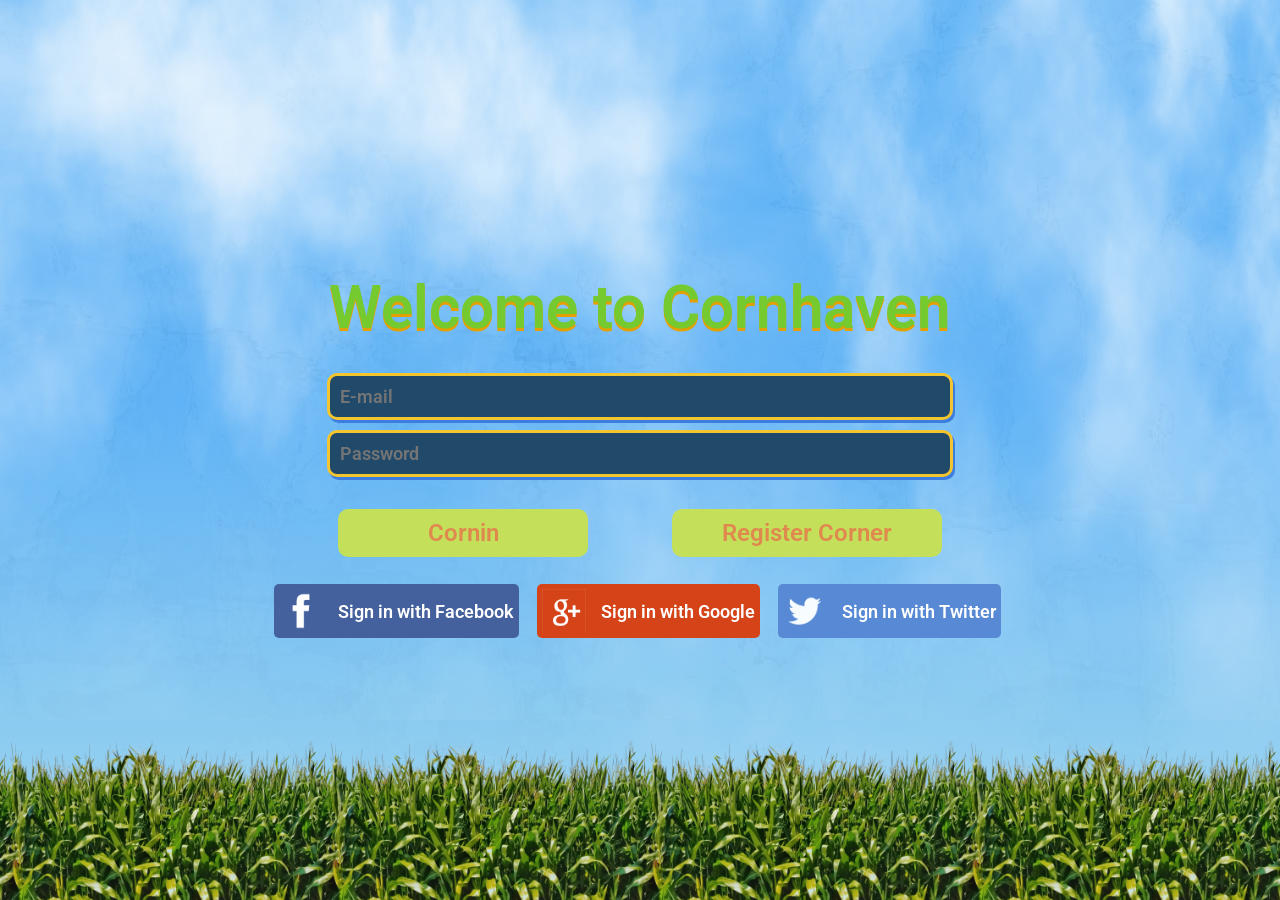
==== index.html @ 5dcd0a15 "Första" ====
<!DOCTYPE html>
<html lang="en">

<head>
    <meta charset="UTF-8">
    <meta http-equiv="X-UA-Compatible" content="IE=edge">
    <meta name="viewport" content="width=device-width, initial-scale=1.0">
    <title>Document</title>
    <link href="https://fonts.googleapis.com/css?family=Material+Icons|Material+Icons+Outlined|Material+Icons+Two+Tone|Material+Icons+Round|Material+Icons+Sharp" rel="stylesheet">
    <link rel="stylesheet" href="/css/stylev2.css">
    <link href="/your-path-to-fontawesome/css/solid.css" rel="stylesheet">
    <link rel="preconnect" href="https://fonts.gstatic.com">
    <link
        href="https://fonts.googleapis.com/css2?family=Poppins:wght@400;500;600;700;900&family=Roboto:ital,wght@0,100;0,300;0,400;0,500;0,700;0,900;1,100;1,300;1,400;1,500;1,700;1,900&display=swap"
        rel="stylesheet">
</head>

<body>
    <div class="clouds"></div>
    <div class="clouds clouds-small"></div>
    <div class="clouds clouds-small2"></div>
    <div class="container-login">
        <form class="container-flat-shadow corntainer-login">
            <label class="corngraph">Welcome to Cornhaven</label>
            <label class="tooltip-message" for="email">
                <input class="cornput" name="email" placeholder="E-mail" max="256" type="email" pattern="^([a-zA-Z\d\.\u0021-\u002D\u002F-\u003F\u005B-\u005F\u00A1-\u1FFF\u2C00-\uD7FF\w]{2,})(@){1}((?![\-])[a-zA-Z\[\]\.\d\u0021-\u002D\u002F-\u0040]{2,})([a-zA-Z\d\[\]]\w+|(([\d\[\]]{3,4}\.){3}[\d\]\[]){3,4})$">
            </label>
            <label class="tooltip-message" for="password">
                <input class="cornput" name="password" placeholder="Password" min="8" pattern="^(?=.*[a-z])(?=.*[A-Z])(?=.*\d)(?=.*[@$!%*?&])[A-Za-z\d@$!%*?&]{8,}$" type="password">
            </label>
            <div class="corntainer margin-b-m margin-t-m">
                <button class="corn-button" type="submit">Cornin</button>
                <a class="corn-button" href="/register.html">Register Corner</a>
            </div>
            <div class="corntainer-cornevenly">
                <button class="cornbook">Sign in with Facebook</button>
                <button class="cornoogle">Sign in with Google</button>
                <button class="cornitter">Sign in with Twitter</button>
            </div>
        </form>
    </div>
    <script src="https://cdn.jsdelivr.net/npm/bootstrap@5.0.0/dist/js/bootstrap.bundle.min.js"
        integrity="sha384-p34f1UUtsS3wqzfto5wAAmdvj+osOnFyQFpp4Ua3gs/ZVWx6oOypYoCJhGGScy+8"
        crossorigin="anonymous"></script>
    <script src="js/js.js"></script>
</body>

</html>
---- css/stylev2.css ----
* {
    font-family: 'Roboto', sans-serif;
}

:root {
    --color-sky: rgb(178, 206, 248);
    --color-sky-dark: rgb(33, 73, 106);
    --color-lightest: #dafdff;
    --color-light: #98e3fa;
    --color-dark: #3c7ddf;
    --color-darker: #32a1a6;
    --color-corn: #f3c52f;
    --color-corn-dark: #be9610;
    --color-green: #74ca2e;
    --color-purple: #AB43E0;
}

html {
    background: linear-gradient(0deg, rgba(163, 216, 238, 1) 0%, rgba(96, 179, 246, 1) 55%);
    width: 100%;
    height: 100%;
}

body {
    width: 100%;
    height: 100%;
    padding: 0px;
    margin: 0px;
    background-image: url(/content/cornground.webp);
    background-repeat: repeat-x;
    background-size: 25%;
    background-position: bottom;
}

.clouds {
    position: absolute;
    width: 100%;
    height: 100%;
    padding: 0px;
    margin: 0px;
    background-image: url(/content/clouds.webp);
    background-repeat: repeat-x;
    background-size: 400% 100%;
    background-position: top;
    z-index: -1;
    filter: brightness(2) contrast(200) saturate(0);
    animation-duration: 1500s;
    animation-name: clouding;
    animation-iteration-count: infinite;
}

.clouds-small {
    animation-duration: 2000s;
    background-size: 200% 80%;
}

.clouds-small2 {
    animation-duration: 1500s;
    background-size: 1000% 80%;
}

@keyframes clouding {
    from {
        background-position: 0px 0px;
    }
    to {
        background-position: 50000px 0px;
    }
}

.poppins {
    font-family: 'Poppins', sans-serif;
}

.container-main {
    display: grid;
    grid-template-columns: [left] auto [center] 60% [right] auto;
    grid-template-rows: [help] max-content [content] auto;
    height: 100%;
    justify-items: center;
}

.container-login {
    display: grid;
    grid-template-columns: [left] auto [center] 60% [right] auto;
    grid-template-rows: [top] auto [center] 50% [bottom] auto;
    height: 100%;
    justify-items: center;
    align-items: center;
}

.container {
    display: grid;
    grid-template-columns: [left] auto [center] 75% [right] auto;
    grid-template-rows: [margin] 50px [content] auto [margin2] 50px;
    height: 100%;
}

.container-3x1 {
    grid-column: center;
    grid-row: content;
    display: grid;
    justify-items: center;
    align-items: center;
    grid-template-columns: repeat(auto-fit, minmax(250px, 1fr));
}

.container-flat-shadow {
    grid-column: center;
    grid-row: content;
    display: flex;
    background-color: var(--color-light);
    background-color: transparent;
    /*border:1px solid var(--color-dark);*/
    border-radius: 15px;
    padding: 25px 50px;
    justify-items: center;
    align-items: center;
    flex-direction: column;
    /*box-shadow: 2px 2px 3px var(--color-dark);*/
    width: 100%;
}

.corntainer {
    display: flex;
    flex-direction: row;
    justify-content: space-evenly;
    width: 100%;
}

.corntainer-c {
    display: flex;
    flex-direction: column;
    justify-content: space-evenly;
    width: 100%;
}

.corntainer-cornevenly {
    width: 100%;
    display: flex;
    justify-content: space-evenly;
}

.margin-r-m {
    margin-right: 25px;
}

.margin-l-m {
    margin-left: 25px;
}

.margin-t-m {
    margin-top: 25px;
}

.margin-b-m {
    margin-bottom: 25px;
}

.cornify-left {
    align-items: flex-start;
    justify-content: space-around;
}

.cornify-right {
    align-items: flex-end;
    justify-content: space-around;
}

.corntainer-login {
    max-width: 836px;
    grid-row: center;
    height: max-content;
}

.corntainer-register-labels {
    width: 225px;
}

.corngraph {
    color: var(--color-green);
    font-size: 60px;
    font-weight: 600;
    text-shadow: 0px 3px #e3a000;
    margin: 10px 10px 25px 10px;
}

.cornh3 {
    color: var(--color-green);
    font-size: 18px;
    font-weight: 600;
    height: 24px;
    text-shadow: 0px 1px var(--color-corn-dark);
}

.corn-button {
    border: none;
    padding: 10px;
    margin: 2px;
    border-radius: 10px;
    background-color: #C4E05A;
    color: #E0894F;
    text-decoration: none;
    font-size: 24px;
    font-weight: 600;
    width: 100%;
    max-width: 250px;
    text-align: center;
}

.corn-button:hover {
    cursor: url(/cornor.png) 2 2, pointer;
    color: var(--color-corn);
    background-color: var(--color-green);
    /*#596e1f;*/
    border: 2px solid var(--color-corn);
    margin: 0px;
}

.cornbook {
    position: relative;
    background-color: #45619d;
    border: 0px solid transparent;
    height: 54px;
    padding: 5px;
    border-radius: 5px;
    border-top-left-radius: 0px;
    border-bottom-left-radius: 0px;
    color: white;
    font-size: 18px;
    font-weight: 600;
    padding-left: 59px;
}

.cornbook:before {
    content: '';
    position: absolute;
    background-image: url(/content/social/cornbook.png);
    width: 44px;
    height: 44px;
    background-repeat: no-repeat;
    background-size: 44px;
    background-color: #45619d;
    background-position: center;
    border-radius: 5px;
    padding: 5px;
    border-top-right-radius: 0px;
    border-bottom-right-radius: 0px;
    top: 0px;
    left: -5px;
}

.cornoogle {
    position: relative;
    background-color: #d44418;
    border: 0px solid transparent;
    height: 54px;
    padding: 5px;
    border-radius: 5px;
    border-top-left-radius: 0px;
    border-bottom-left-radius: 0px;
    color: white;
    font-size: 18px;
    font-weight: 600;
    padding-left: 59px;
}

.cornoogle:before {
    content: '';
    position: absolute;
    background-image: url(/content/social/cornoogle.png);
    width: 44px;
    height: 44px;
    background-repeat: no-repeat;
    background-size: 44px;
    background-color: #d44418;
    background-position: center;
    border-radius: 5px;
    padding: 5px;
    border-top-right-radius: 0px;
    border-bottom-right-radius: 0px;
    top: 0px;
    left: -5px;
}

.cornitter {
    position: relative;
    background-color: #5789d4;
    border: 0px solid transparent;
    height: 54px;
    padding: 5px;
    border-radius: 5px;
    border-top-left-radius: 0px;
    border-bottom-left-radius: 0px;
    color: white;
    font-size: 18px;
    font-weight: 600;
    padding-left: 59px;
}

.cornitter:before {
    content: '';
    position: absolute;
    background-image: url(/content/social/cornitter.png);
    width: 44px;
    height: 44px;
    background-repeat: no-repeat;
    background-size: 44px;
    background-color: #5789d4;
    background-position: center;
    border-radius: 5px;
    padding: 5px;
    border-top-right-radius: 0px;
    border-bottom-right-radius: 0px;
    top: 0px;
    left: -5px;
}

.cornput {
    background-color: var(--color-sky-dark);
    padding: 10px;
    border-radius: 10px;
    border: 3px solid var(--color-corn);
    color: var(--color-green);
    margin: 5px;
    box-shadow: 2px 3px var(--color-dark);
    font-size: 18px;
    font-weight: 600;
    width: 100%;
    max-width: 600px;
}

.cornput:invalid {
    border-color: red;
}

.cornput:focus {
    outline: none;
    color: var(--color-corn);
    background-color: var(--color-dark);
}

.responsive-image {
    max-width: 100%;
    height: auto;
}

.responsive-image-height {
    max-width: 100%;
    height: 100%;
}

.left {
    grid-area: left 1;
    border: pink 2px dotted;
}

.container-divider {
    grid-column: center;
    height: 50px;
    display: block;
}

.container-header {
    grid-column: center;
    grid-row: help;
    background-color: transparent;
    display: grid;
    grid-template-columns: [main-logo] 20% [spon] 20% [header-buttons] auto;
    width: 100%;
    align-items: flex-end;
    margin-top: 25px;
    margin-bottom: 25px;
    align-items: center;
    display: flex;
    flex-wrap: wrap;
    flex-direction: row;
}

.main-logo {
    position: relative;
    font-size: 41px;
    color: white;
    font-weight: 900;
    border: none;
    background-color: transparent;
    z-index: 99999;
    font-family: 'Poppins', sans-serif;
    text-align: left;
}

.main-logo:after {
    content: '';
    position: absolute;
    bottom: calc(20%);
    width: 12px;
    height: 12px;
    background: #FFBB00;
    border-radius: 50%
}

.header-buttons {
    grid-column: header-buttons;
    background-color: transparent;
    display: grid;
    align-items: center;
    grid-template-columns: repeat(auto-fit, minmax(150px, 1fr));
    max-width: 80%;
    width: inherit;
}

.main-content {
    grid-column: center;
    grid-row: content;
    display: grid;
    grid-template-columns: [main-text] 40% [main-content-center] auto [main-image] 40%;
    grid-template-columns: repeat(auto-fit, minmax(150px, 1fr));
    /* grid-template-rows: [main-span] minmax(auto, 150px) [main-content-row-center] auto [main-span2] 150px; */
    align-content: flex-start;
}

.main-content-container {
    grid-column: main-content-center;
    grid-column-start: 1;
    grid-column-end: span 2;
    grid-row: main-content-row-center;
    display: grid;
    align-items: center;
    grid-template-columns: [main-text] 40% [main-content-center] auto [main-image] 40%;
    grid-template-columns: repeat(auto-fit, minmax(250px, 1fr));
}

.bottom-background-new {
    background-image: url(/content/top-background.svg);
    background-repeat: no-repeat;
    background-position: center;
    background-size: 300%;
}

.download-background {
    background-image: url(/content/background-pattern.svg);
    background-repeat: no-repeat;
    background-position: center;
    background-size: cover;
    overflow-y: clip;
}

.image-three-phones {
    transform: translateY(150px);
}

.paragraph {
    font-size: 57px;
    font-weight: 700;
    color: white;
    margin-top: 0px;
    margin-bottom: 15px;
}

.button-navbar {
    border: none;
    color: white;
    font-size: 18px;
    font-weight: 500;
    letter-spacing: 1.5px;
    background-color: transparent;
    position: relative;
}

.button-navbar:hover {
    cursor: pointer;
    color: #FFBB00;
}

.button-navbar:hover:after {
    content: '';
    position: absolute;
    bottom: -8px;
    left: 10%;
    width: 50%;
    height: 4px;
    background: #FFBB00;
}

.button-yellow {
    background-color: #FFBB00;
    border-radius: 10px;
    padding: 10px 25px 10px 25px;
    margin-right: 0px;
    border: none;
    position: relative;
    font-weight: 500;
    font-size: 16px;
    color: white;
}

.button-yellow:hover {
    cursor: pointer;
    background-color: #fff5d9;
    color: #FFBB00;
}

.tooltip-message {
    width: 100%;
    display: flex;
    justify-content: center;
    position: relative;
}

.arrow-top {
    color: white;
}

.arrow-top:before {
    content: attr(data-error);
    position: absolute;
    background-color: var(--color-purple);
    border: 5px solid var(--color-purple);
    max-width: 500px;
    width: 100%;
    padding: 5px;
    border-radius: 10px;
    top: 100%;
    z-index: 9999;
    left: 0px;
}

.arrow-top:after {
    content: "";
    position: absolute;
    left: 0px;
    top: calc(100% - 15px);
    margin-left: 15px;
    border-top: none;
    border-right: 15px solid transparent;
    border-left: 15px solid transparent;
    border-bottom: 15px solid var(--color-purple);
    z-index: 9999;
}

@media screen and (max-width:900px) {
    .paragraph {
        font-size: 24px;
    }
    .btn-video {
        background-color: #FFBB00;
    }
    .btn-video img {
        filter: hue-rotate(180deg);
    }
}
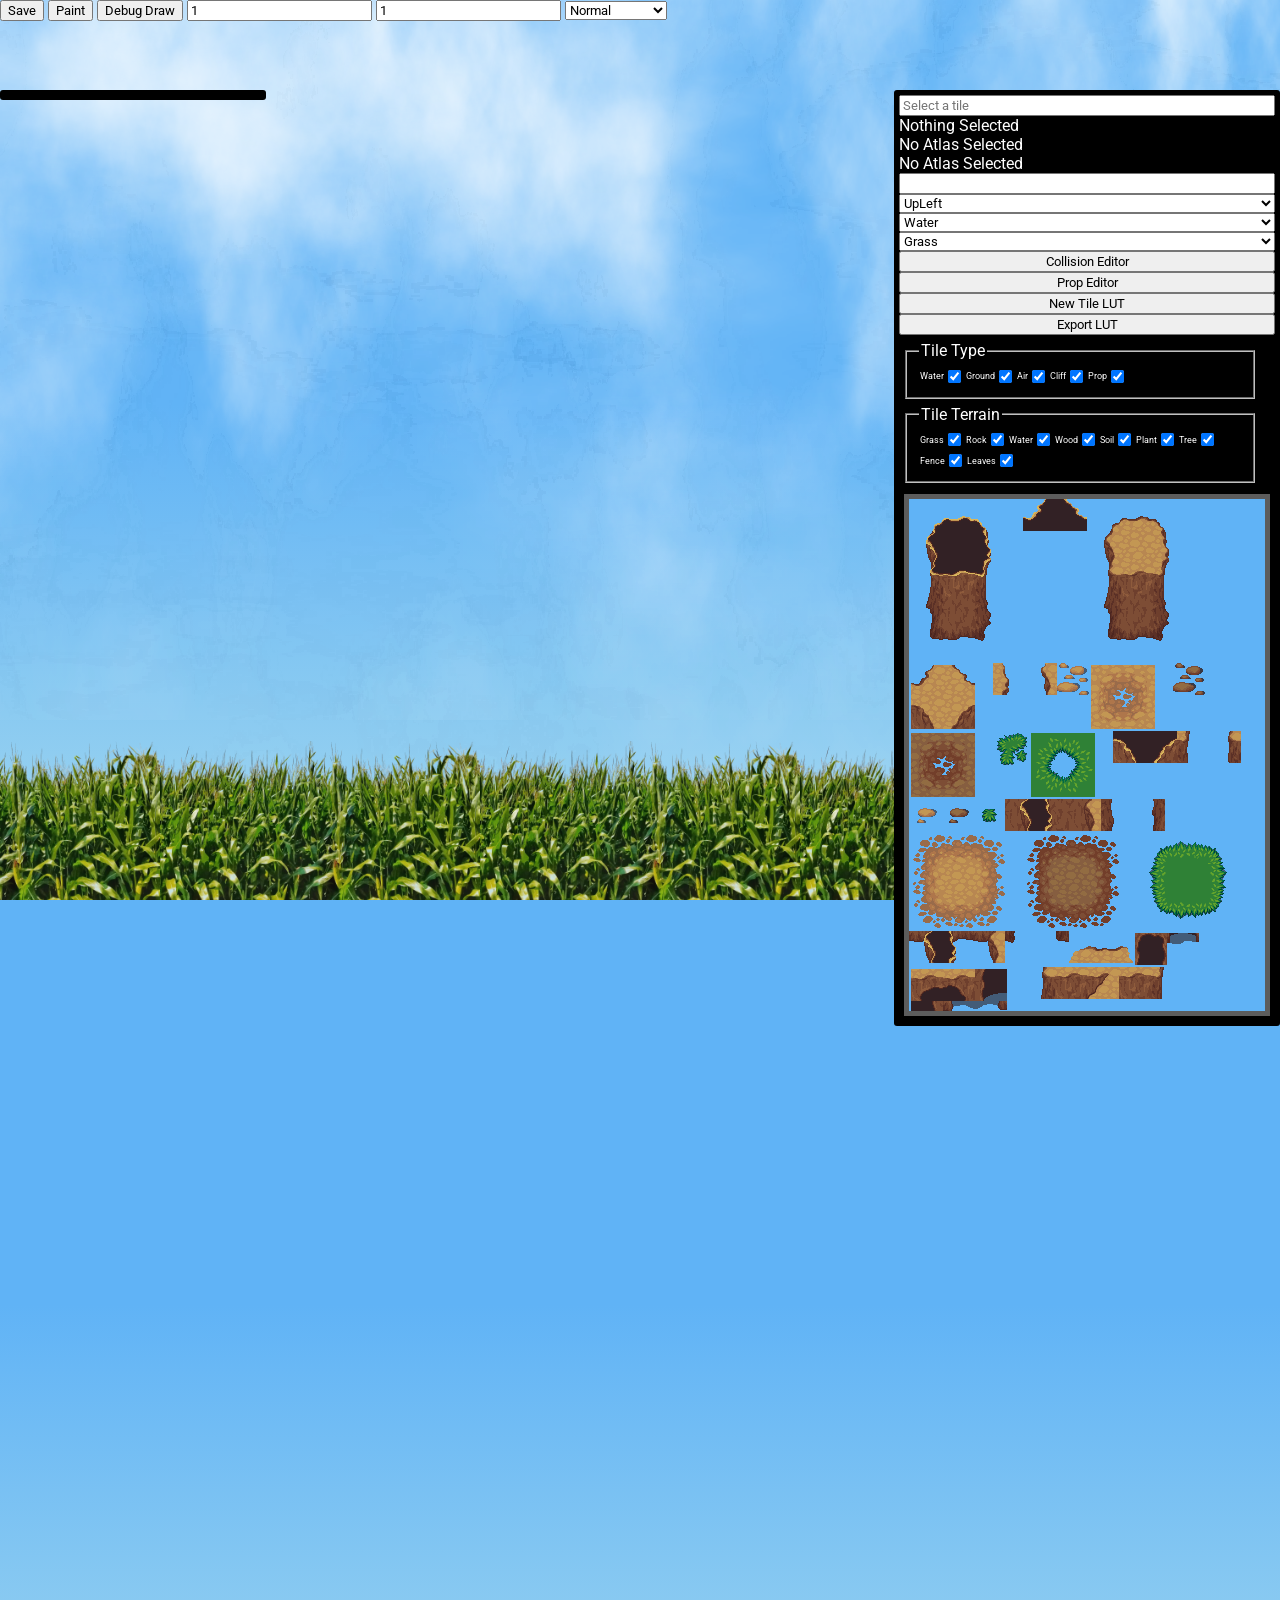
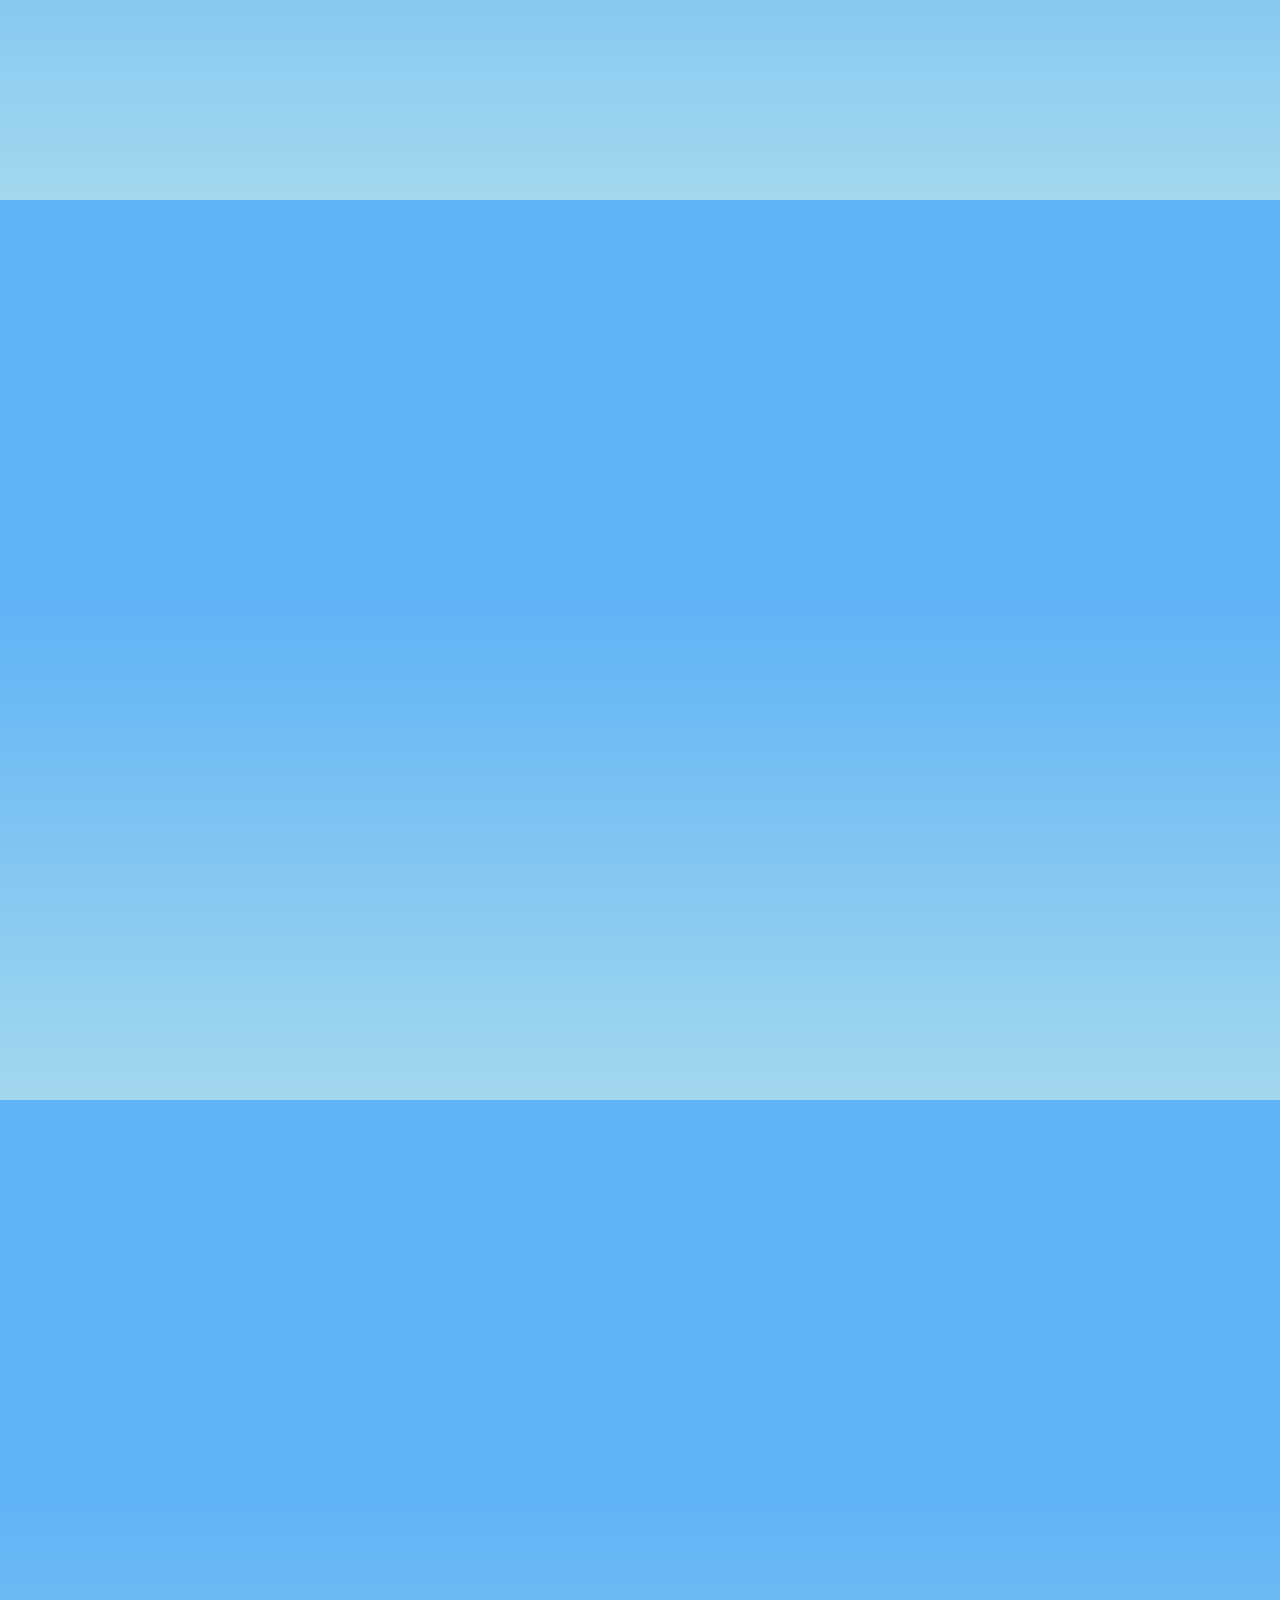
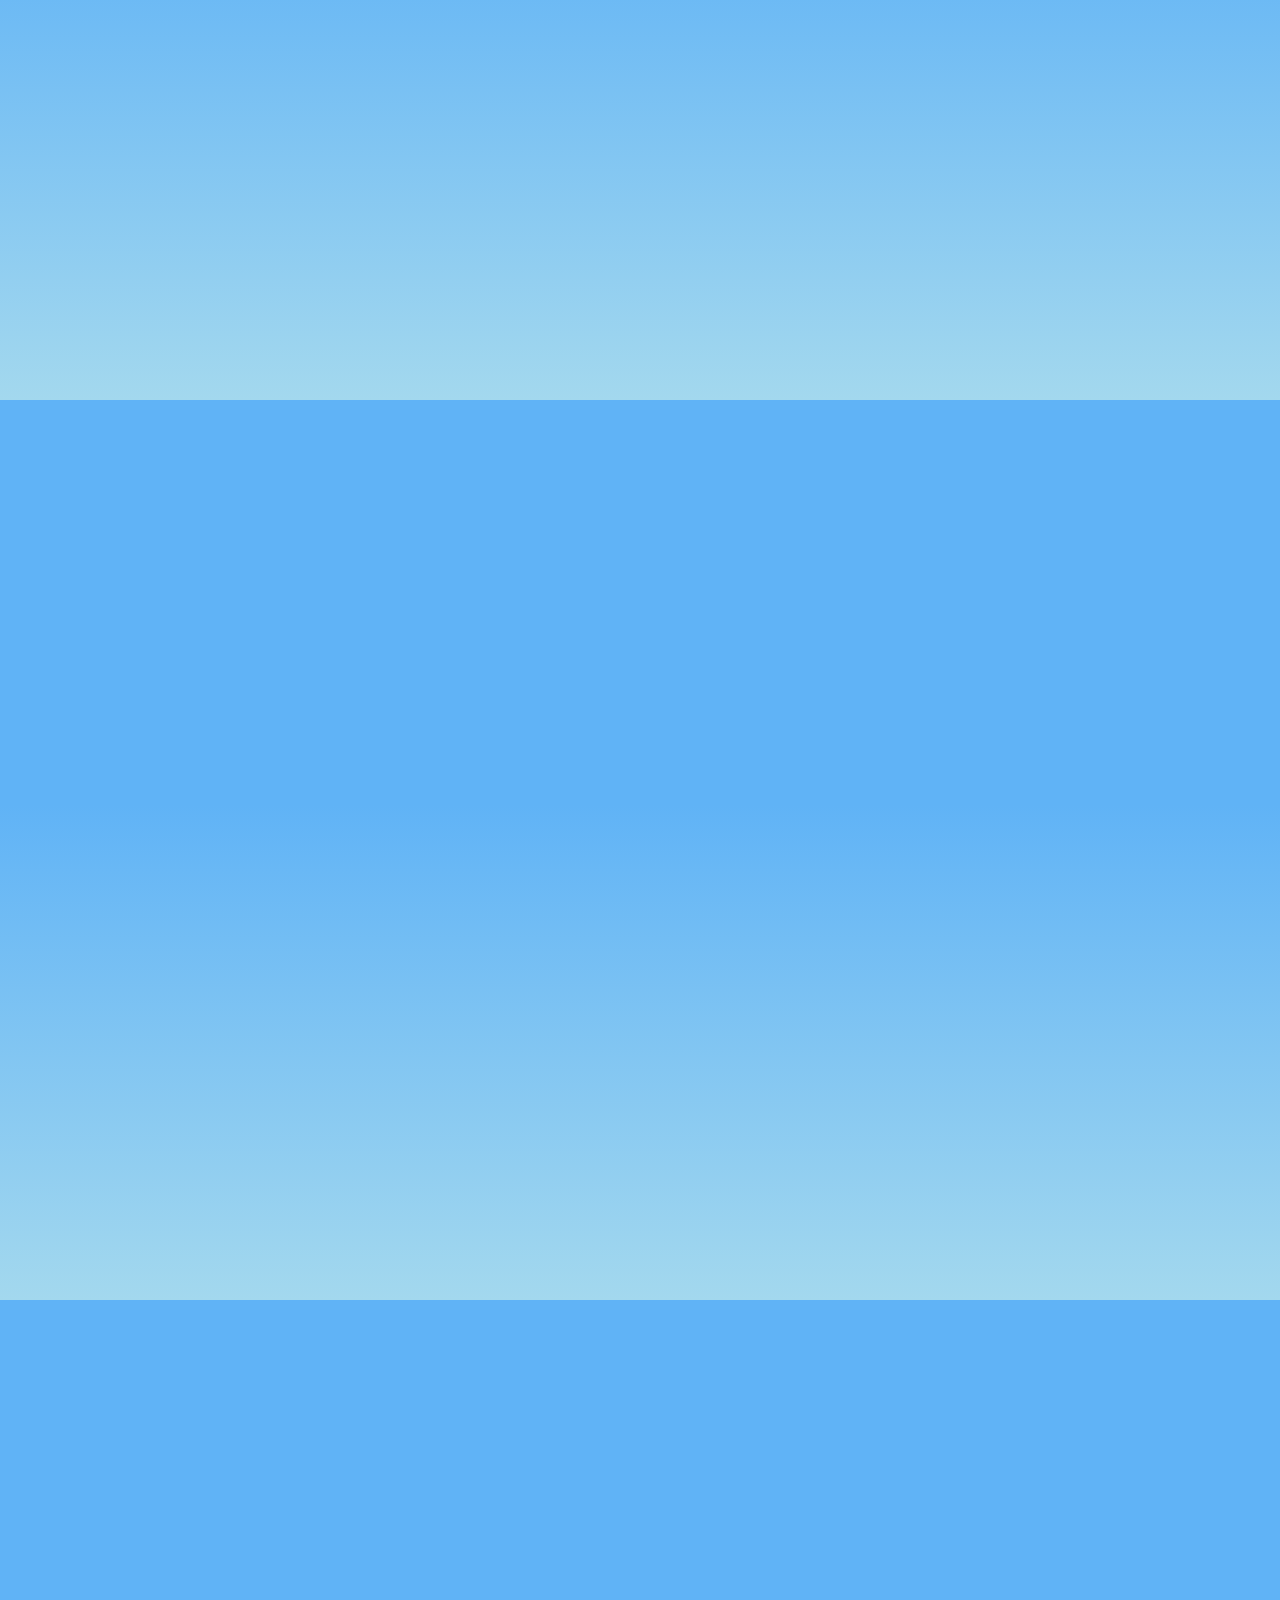
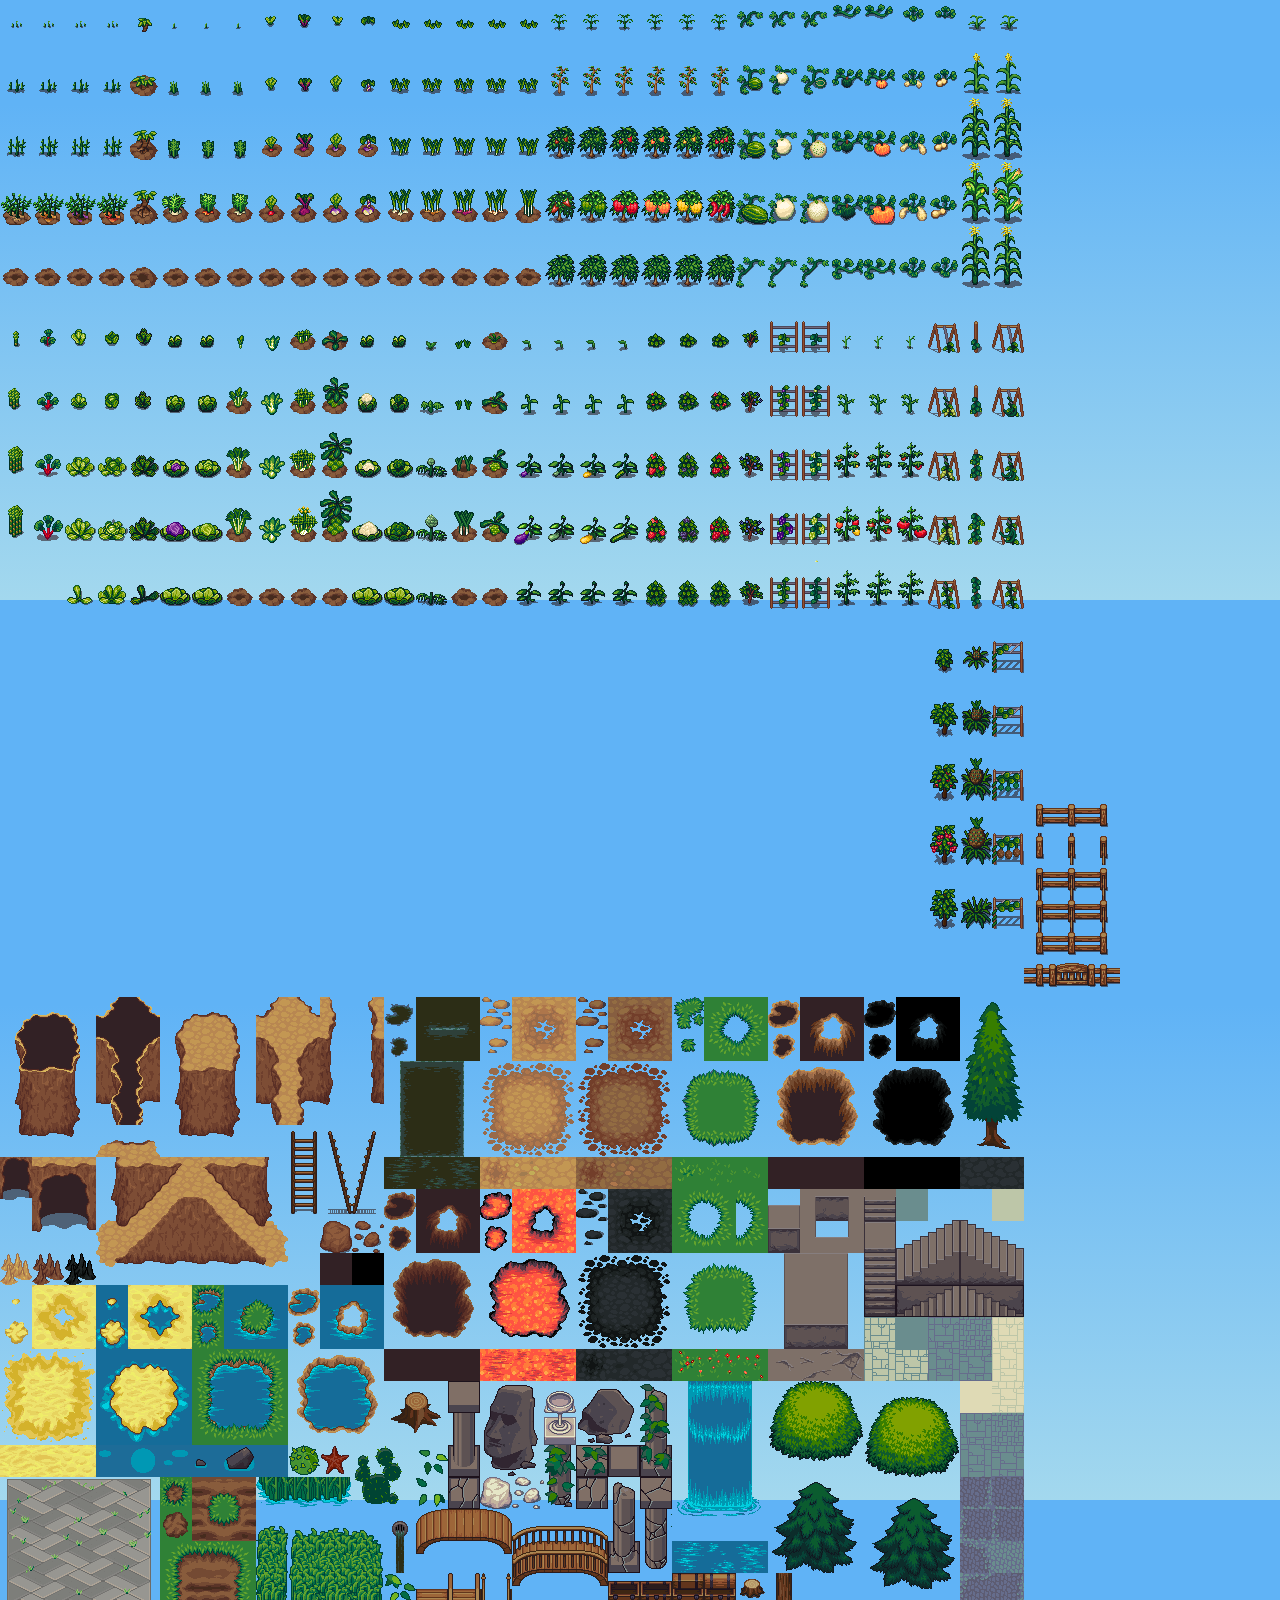
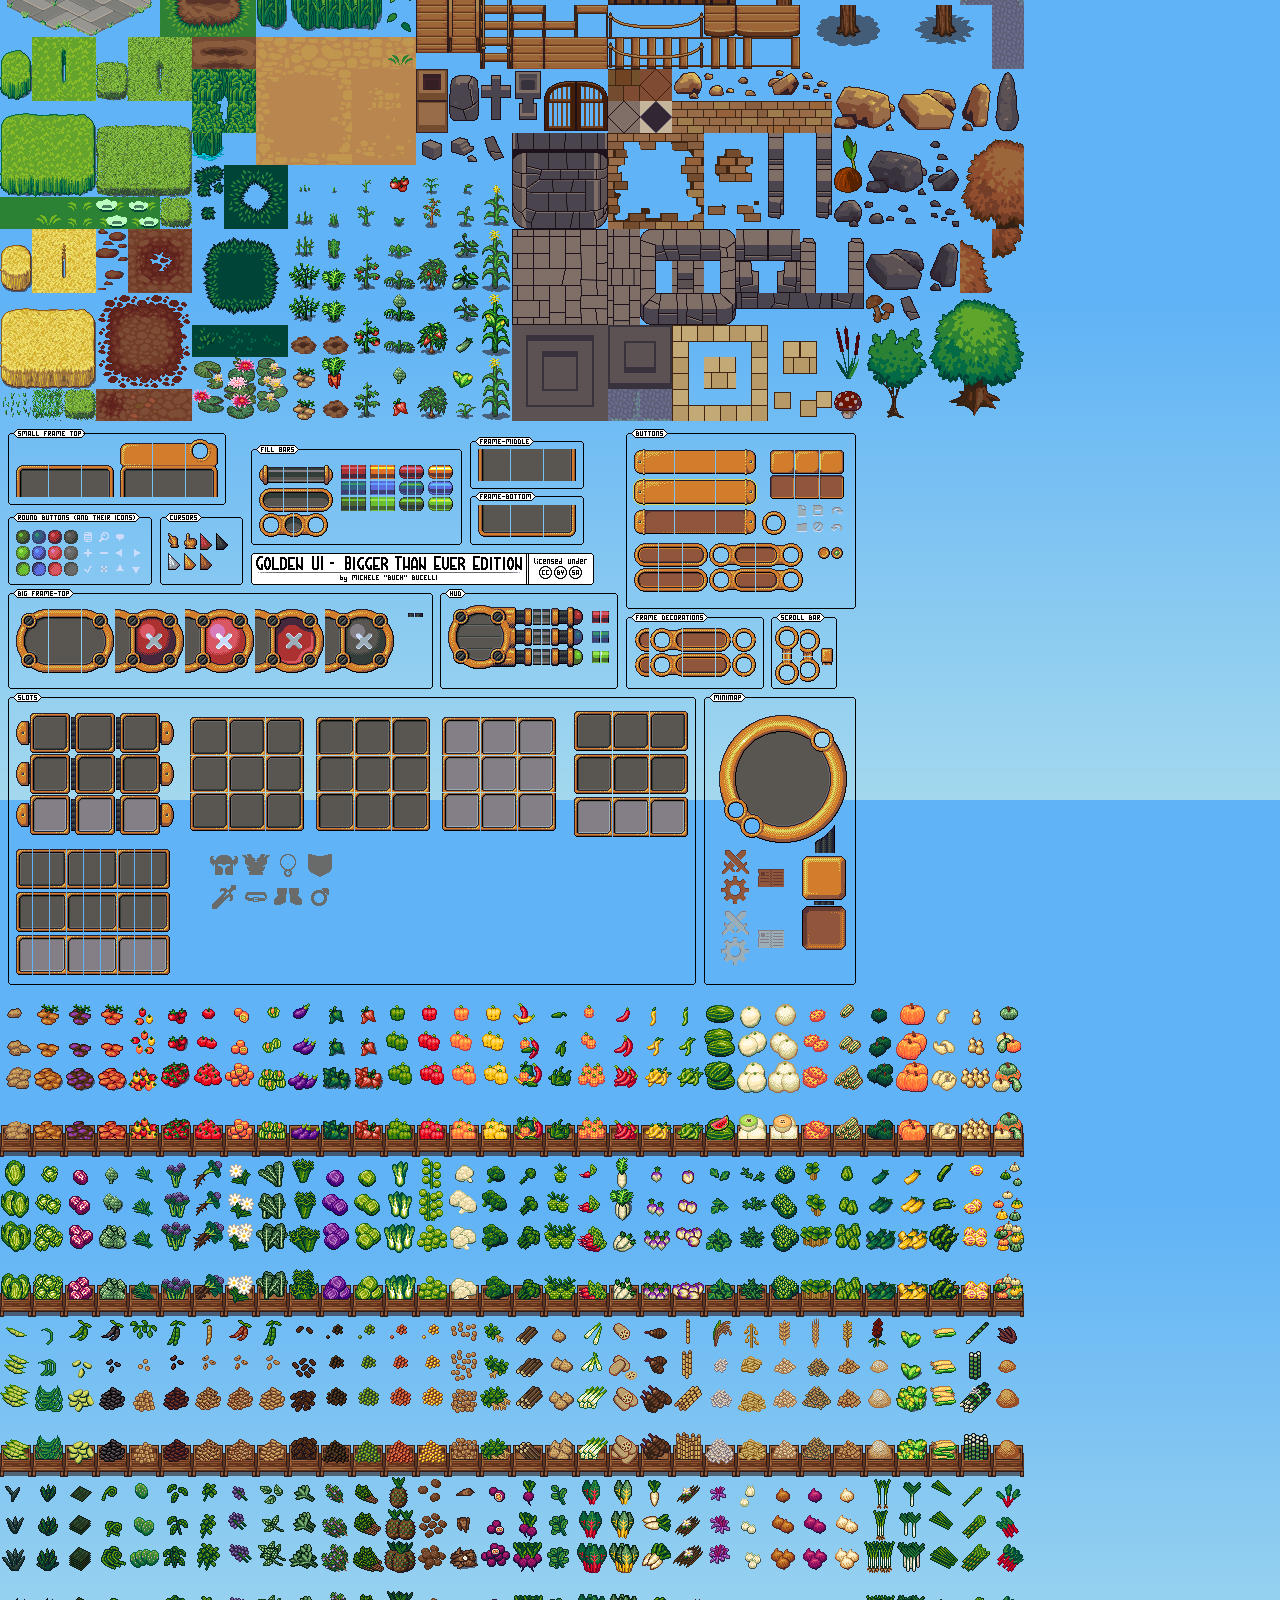
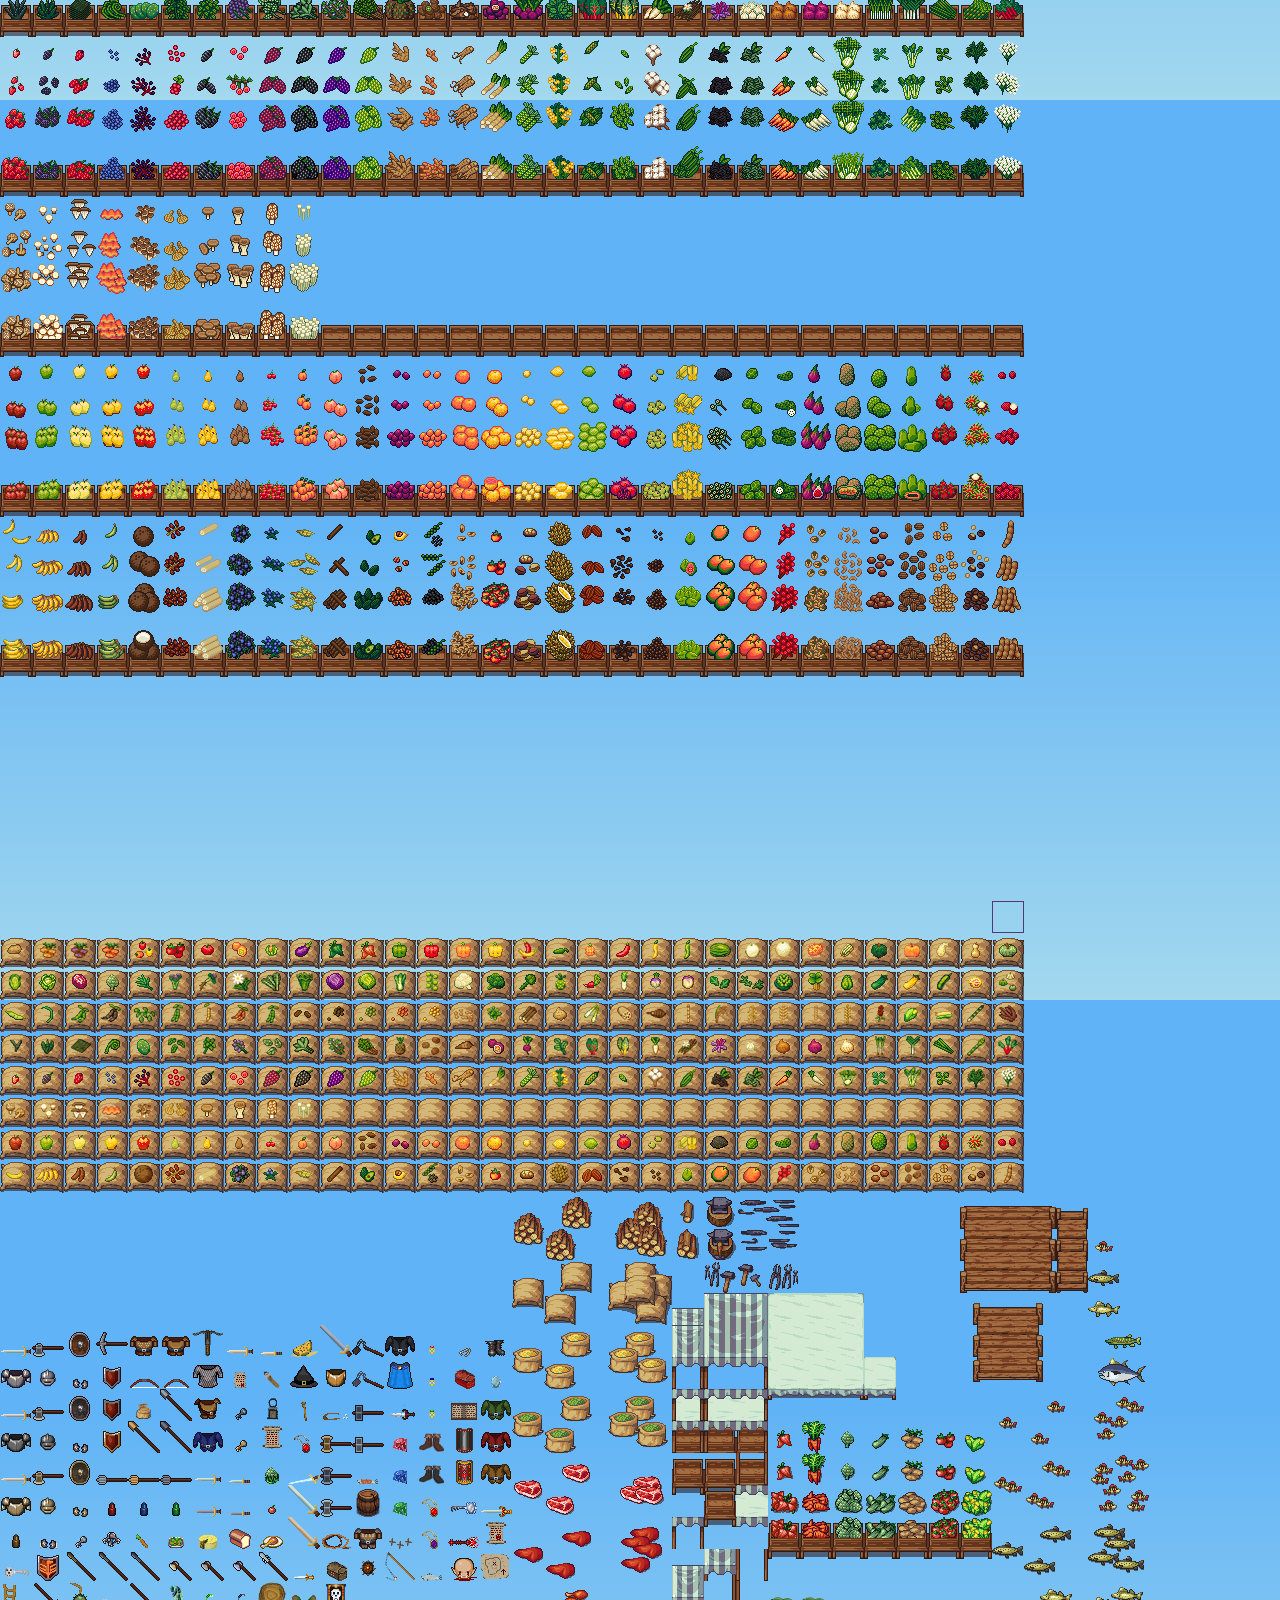
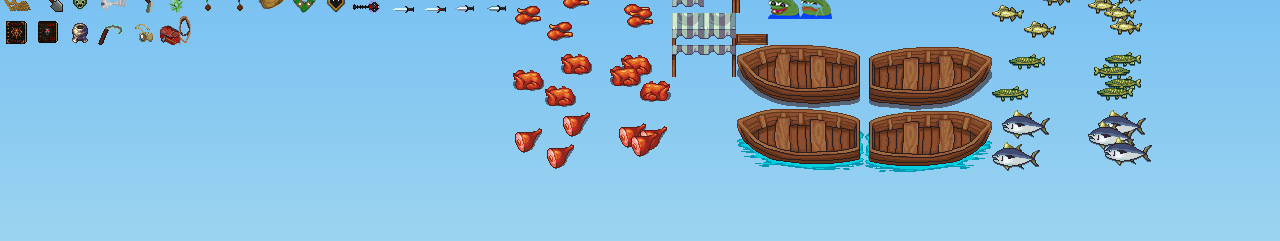
==== commit 36c19adb: "update" ====
--- a/index.html
+++ b/index.html
@@ -1,14 +1,37 @@
 <!DOCTYPE html>
 <html lang="en">
+<style>
+    .container-main {
+        position: relative;
+    }
+
+    .container-game {
+        grid-column: center;
+        grid-row: center;
+        width: 1920px;
+        height: 1080px;
+        position: relative;
+        background-color: transparent;
+        padding: 0px;
+        margin: 0px;
+    }
+
+    .absolute-canvas {
+        position: absolute;
+        pointer-events: none;
+    }
+</style>
 
 <head>
     <meta charset="UTF-8">
     <meta http-equiv="X-UA-Compatible" content="IE=edge">
     <meta name="viewport" content="width=device-width, initial-scale=1.0">
     <title>Document</title>
-    <link href="https://fonts.googleapis.com/css?family=Material+Icons|Material+Icons+Outlined|Material+Icons+Two+Tone|Material+Icons+Round|Material+Icons+Sharp" rel="stylesheet">
+    <link
+        href="https://fonts.googleapis.com/css?family=Material+Icons|Material+Icons+Outlined|Material+Icons+Two+Tone|Material+Icons+Round|Material+Icons+Sharp"
+        rel="stylesheet">
     <link rel="stylesheet" href="/css/stylev2.css">
-    <link href="/your-path-to-fontawesome/css/solid.css" rel="stylesheet">
+    <link rel="stylesheet" href="/css/toolbar.css">
     <link rel="preconnect" href="https://fonts.gstatic.com">
     <link
         href="https://fonts.googleapis.com/css2?family=Poppins:wght@400;500;600;700;900&family=Roboto:ital,wght@0,100;0,300;0,400;0,500;0,700;0,900;1,100;1,300;1,400;1,500;1,700;1,900&display=swap"
@@ -19,30 +42,54 @@
     <div class="clouds"></div>
     <div class="clouds clouds-small"></div>
     <div class="clouds clouds-small2"></div>
-    <div class="container-login">
-        <form class="container-flat-shadow corntainer-login">
-            <label class="corngraph">Welcome to Cornhaven</label>
-            <label class="tooltip-message" for="email">
-                <input class="cornput" name="email" placeholder="E-mail" max="256" type="email" pattern="^([a-zA-Z\d\.\u0021-\u002D\u002F-\u003F\u005B-\u005F\u00A1-\u1FFF\u2C00-\uD7FF\w]{2,})(@){1}((?![\-])[a-zA-Z\[\]\.\d\u0021-\u002D\u002F-\u0040]{2,})([a-zA-Z\d\[\]]\w+|(([\d\[\]]{3,4}\.){3}[\d\]\[]){3,4})$">
-            </label>
-            <label class="tooltip-message" for="password">
-                <input class="cornput" name="password" placeholder="Password" min="8" pattern="^(?=.*[a-z])(?=.*[A-Z])(?=.*\d)(?=.*[@$!%*?&])[A-Za-z\d@$!%*?&]{8,}$" type="password">
-            </label>
-            <div class="corntainer margin-b-m margin-t-m">
-                <button class="corn-button" type="submit">Cornin</button>
-                <a class="corn-button" href="/register.html">Register Corner</a>
+    <div class="controls">
+        <button id="save-canvas">Save</button>
+        <button id="enable-painting">Paint</button>
+        <button id="enable-debug">Debug Draw</button>
+        <input type="number" id="size-x" data-type="size" value="1">
+        <input type="number" id="size-y" data-type="size" value="1">
+        <select id="brush-draw-state">
+            <option value="Normal" selected>Normal</option>
+            <option value="DrawOntop">Draw Ontop</option>
+            <option value="DrawBeneath">Draw Beneath</option>
+        </select>
+        <label id="grid-mouse"></label>
+    </div>
+    <div class="container-main">
+        <div id="container-game" class="container-game">
+            <canvas style="position:absolute" id="game-canvas" width="1920" height="1080"></canvas>
+            <canvas class="absolute-canvas" id="sprite-objects-canvas" width="1920" height="1080"></canvas>
+            <canvas class="absolute-canvas" id="sprite-preview-canvas" width="1920" height="1080"></canvas>
+            <canvas class="absolute-canvas" id="game-gui-canvas" width="1920" height="1080"></canvas>
+            <div id="game-gui">
+                <div id="game-gui-toolbar" class="game-gui-toolbar">
+                    <div class="toolbar-item">
+                        <div class="toolbar-item-sprite"></div>
+                        <label class="toolbar-item-text">1</label>
+                    </div>
+                    <div class="toolbar-item">
+                        <div class="toolbar-item-sprite"></div>
+                        <label class="toolbar-item-text">2</label>
+                    </div>
+                    <div class="toolbar-item">
+                        <div class="toolbar-item-sprite"></div>
+                        <label class="toolbar-item-text">3</label>
+                    </div>
+                    <div class="toolbar-item">
+                        <div class="toolbar-item-sprite"></div>
+                        <label class="toolbar-item-text">4</label>
+                    </div>
+                    <div class="toolbar-item">
+                        <div class="toolbar-item-sprite"></div>
+                        <label class="toolbar-item-text">5</label>
+                    </div>
+                </div>
             </div>
-            <div class="corntainer-cornevenly">
-                <button class="cornbook">Sign in with Facebook</button>
-                <button class="cornoogle">Sign in with Google</button>
-                <button class="cornitter">Sign in with Twitter</button>
-            </div>
-        </form>
+        </div>
     </div>
-    <script src="https://cdn.jsdelivr.net/npm/bootstrap@5.0.0/dist/js/bootstrap.bundle.min.js"
-        integrity="sha384-p34f1UUtsS3wqzfto5wAAmdvj+osOnFyQFpp4Ua3gs/ZVWx6oOypYoCJhGGScy+8"
-        crossorigin="anonymous"></script>
     <script src="js/js.js"></script>
+    <script src="js/gui/toolbar.js" type="module"></script>
+    <script src="js/farm.js" type="module"></script>
 </body>
 
 </html>
--- a/css/stylev2.css
+++ b/css/stylev2.css
@@ -70,6 +70,12 @@
 
 .poppins {
     font-family: 'Poppins', sans-serif;
+}
+
+.controls {
+    position: sticky;
+    top: 0%;
+    z-index: 9999999999;
 }
 
 .container-main {
--- a/css/toolbar.css
+++ b/css/toolbar.css
@@ -0,0 +1,53 @@
+.game-gui-toolbar {
+    display:flex;
+    flex-direction: row;
+    flex-wrap: nowrap;
+}
+
+.toolbar-item {
+    background-image: url(/content/sprites/ui/panel_slot.png);
+    background-position: 0 0;
+    background-size: 64px 64px;
+    background-repeat: no-repeat;
+    background-color: transparent;
+    display: block;
+    min-width: 64px;
+    min-height: 64px;
+    width: 64px;
+    height: 64px;
+    margin: 0px;
+    padding: 0px;
+    position: relative;
+    display:flex;
+    justify-content: center;
+    align-items: center;
+    filter:brightness(0.8);
+}
+
+.toolbar-item:hover {
+    cursor:pointer;
+    filter:brightness(1.0);
+}
+
+.toolbar-item-active {
+    cursor:pointer;
+    filter:brightness(1.3);
+}
+
+.toolbar-item-sprite {
+    width:42px;
+    height:42px;
+    pointer-events: none;
+}
+
+.toolbar-item-text {
+    color:#f3c52f;
+    font-size:24px;
+    -webkit-text-stroke-width: 1px;
+    -webkit-text-stroke-color: black;
+    position: absolute;
+    font-weight: 800;
+    top:10%;
+    right:20%;
+    pointer-events: none;
+}
